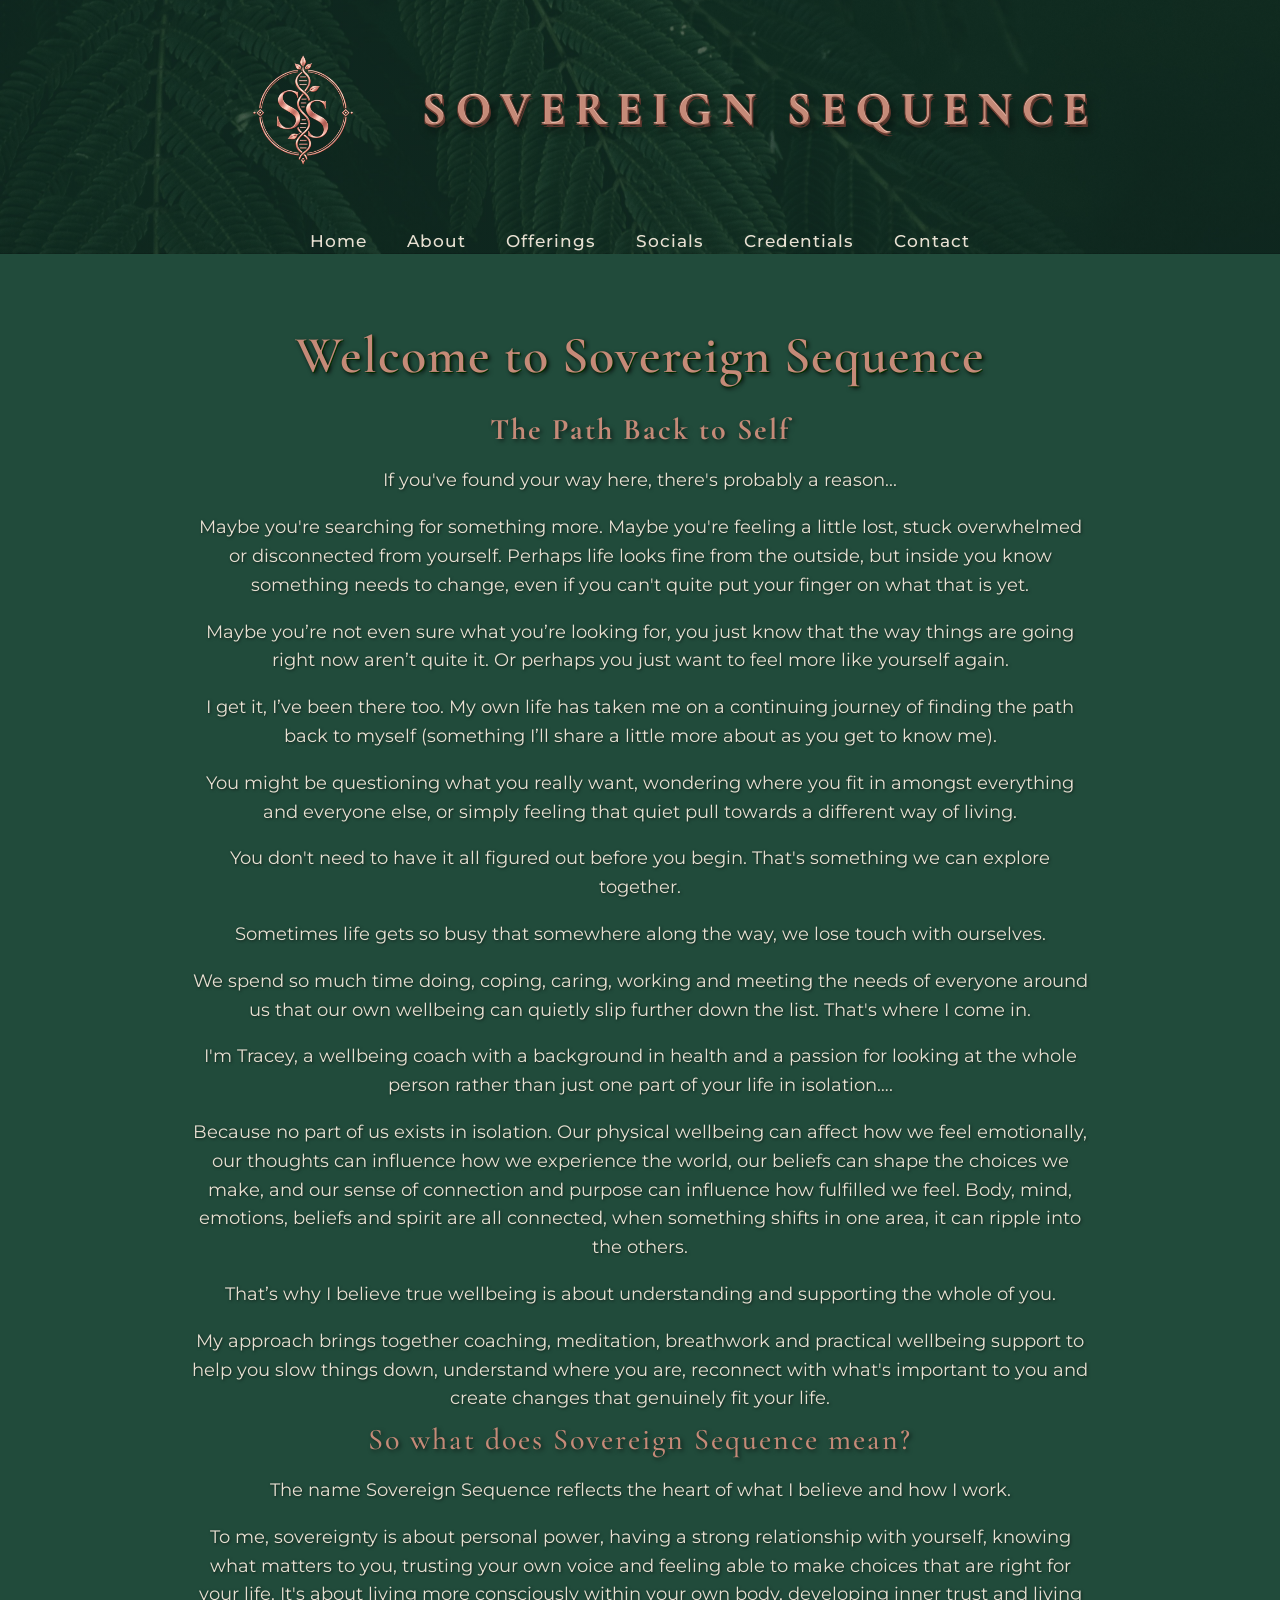
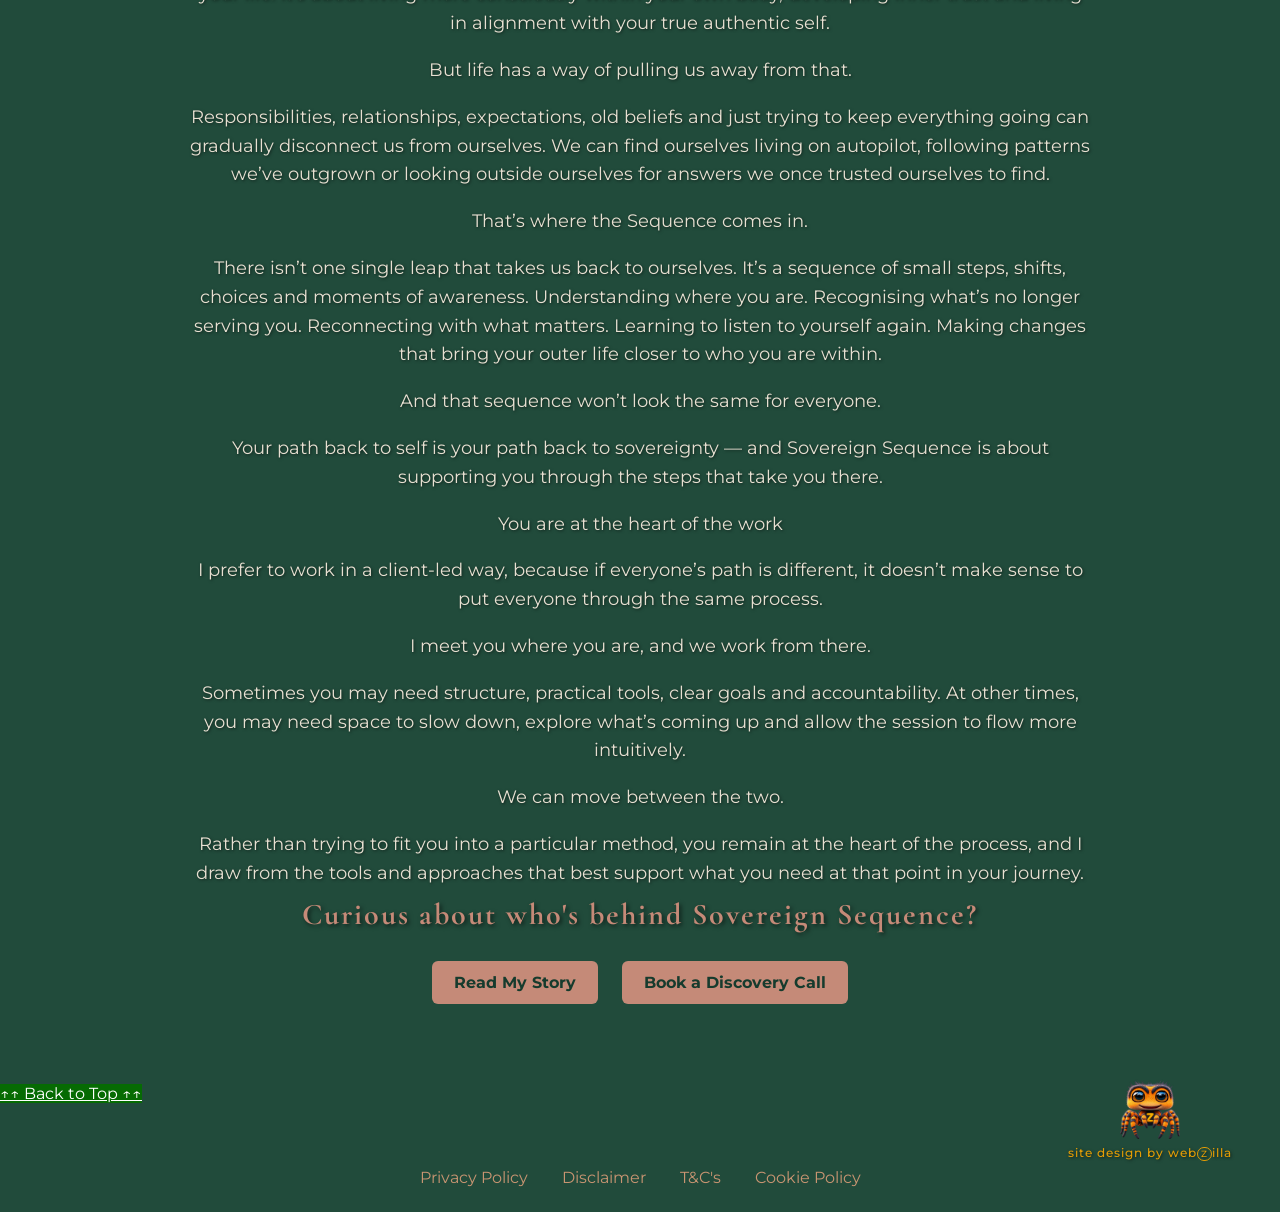
==== index.html @ 94b55060 "Add files via upload" ====
<!DOCTYPE html>
<html>

<head>
    <title>SovSeq site</title>

    <meta name="viewport" content="width=device-width, initial-scale=1.0">

    <link rel="stylesheet" href="style.css">

    <link href="https://fonts.googleapis.com/css2?family=Cormorant+Garamond:wght@500;600;700&family=Montserrat:wght@400;500&display=swap" rel="stylesheet">

<style>
    #myBtn {
      background-color: #066b03;
      color: white;
    }
</style>
</head>

<body>



<header>

    <div class="logo-area">
        <img src="logo.png" alt="SovSeq logo">
        <div class="logo">
            SOVEREIGN SEQUENCE
        </div>
    </div>

<a href="#" class="image-link">
  <img src="WZlogo.png" alt="Description">
  <p>site design by web<span class="circled-letter">Z</span>illa</p>
</a>    

    <nav>
        <a href="index.html">Home</a>
        <a href="about.html">About</a>
        <a href="offerings.html">Offerings</a>
        <a href="socials.html">Socials</a>
        <a href="credentials.html">Credentials</a>
        <a href="contact.html">Contact</a>
    </nav>

</header>

    <main>

        <h1>Welcome to Sovereign Sequence</h1> <h2><strong>The Path Back to Self</strong></h2>

        <p>If you've found your way here, there's probably a reason...</p>
        <p>Maybe you're searching for something more. Maybe you're feeling a little lost, stuck overwhelmed or disconnected from yourself. Perhaps life looks fine from the outside, but inside you know something needs to change, even if you can't quite put your finger on what that is yet.</p>
<p>Maybe you’re not even sure what you’re looking for, you just know that the way things are going right now aren’t quite it. Or perhaps you just want to feel more like yourself again.</p>
<p>I get it, I’ve been there too. My own life has taken me on a continuing journey of finding the path back to myself (something I’ll share a little more about as you get to know me).</p>
<p>You might be questioning what you really want, wondering where you fit in amongst everything and everyone else, or simply feeling that quiet pull towards a different way of living.</p>
<p>You don't need to have it all figured out before you begin. That's something we can explore together.</p>
<p>Sometimes life gets so busy that somewhere along the way, we lose touch with ourselves.</p>
<p>We spend so much time doing, coping, caring, working and meeting the needs of everyone around us that our own wellbeing can quietly slip further down the list.
That's where I come in.</p>
<p>I'm Tracey, a wellbeing coach with a background in health and a passion for looking at the whole person rather than just one part of your life in isolation….</p>
<p>Because no part of us exists in isolation. Our physical wellbeing can affect how we feel emotionally, our thoughts can influence how we experience the world, our beliefs can shape the choices we make, and our sense of connection and purpose can influence how fulfilled we feel. Body, mind, emotions, beliefs and spirit are all connected, when something shifts in one area, it can ripple into the others.</p>
<p>That’s why I believe true wellbeing is about understanding and supporting the whole of you.</p>
<p>My approach brings together coaching, meditation, breathwork and practical wellbeing support to help you slow things down, understand where you are, reconnect with what's important to you and create changes that genuinely fit your life.</p>
<h3>So what does Sovereign Sequence mean?</h3>
<p>The name Sovereign Sequence reflects the heart of what I believe and how I work.</p>
<p>To me, sovereignty is about personal power, having a strong relationship with yourself, knowing what matters to you, trusting your own voice and feeling able to make choices that are right for your life. It's about living more consciously within your own body, developing inner trust and living in alignment with your true authentic self.</p>
<p>But life has a way of pulling us away from that.</p>
<p>Responsibilities, relationships, expectations, old beliefs and just trying to keep everything going can gradually disconnect us from ourselves. We can find ourselves living on autopilot, following patterns we’ve outgrown or looking outside ourselves for answers we once trusted ourselves to find.</p>
<p>That’s where the Sequence comes in.</p>
<p>There isn’t one single leap that takes us back to ourselves. It’s a sequence of small steps, shifts, choices and moments of awareness. Understanding where you are. Recognising what’s no longer serving you. Reconnecting with what matters. Learning to listen to yourself again. Making changes that bring your outer life closer to who you are within.</p>
<p>And that sequence won’t look the same for everyone.</p>
<p>Your path back to self is your path back to sovereignty — and Sovereign Sequence is about supporting you through the steps that take you there.</p>
<p>You are at the heart of the work</p>
<p>I prefer to work in a client-led way, because if everyone’s path is different, it doesn’t make sense to put everyone through the same process.</p>
<p>I meet you where you are, and we work from there.</p>
<p>Sometimes you may need structure, practical tools, clear goals and accountability. At other times, you may need space to slow down, explore what’s coming up and allow the session to flow more intuitively.</p>
<p>We can move between the two.</p>
<p>Rather than trying to fit you into a particular method, you remain at the heart of the process, and I draw from the tools and approaches that best support what you need at that point in your journey.</p>

<h3><strong>Curious about who's behind Sovereign Sequence?</strong></h3>

        <a class="button" href="about.html">Read My Story</a>
        <a class="button" href="#">Book a Discovery Call</a>


    </main>

<a href="#"  id="myBtn" class="back-to-top">&uarr;&uarr; Back to Top &uarr;&uarr;</a>

<footer>
    <a href="privacy.html">Privacy Policy</a>
    <a href="disclaimer.html">Disclaimer</a>
    <a href="terms.html">T&C's</a>
    <a href="cookies.html">Cookie Policy</a>
</footer>



</body>

</html>
---- style.css ----
body {
    margin: 0;
    font-family: 'Montserrat', sans-serif;
    background-color: #214B3B;
    color: #E8E0D2;
}

header {
    background-color: #214B3B;
    background-image: linear-gradient(
        rgba(22, 59, 45, 0.55),
        rgba(22, 59, 45, 0.55)
    ),
    url("banner2.jpg");

    background-size: cover;
    background-position: center;
    padding: 3px 10px;
    text-align: center;
}

.logo {
    font-size: 46px;
    font-weight: bold;
    font-family: 'Cormorant Garamond', serif;
    letter-spacing: 10px;
    margin-top: 0px;
    margin-bottom: 2mm;
    transform: none;
    color: #C58A78;

    text-shadow:
        0 -1px 0 #F0C9BA,
        1px 1px 0 #6B3D32,
        -1px 1px 0 #6B3D32,
        1px -1px 0 #6B3D32,
        -1px -1px 0 #6B3D32,
        2px 3px 0 #59352D,
        4px 6px 10px rgba(0, 0, 0, 0.85);
}

header a {
    color: #E8E0D2;
    text-decoration: none;
    margin: 0 18px;
    font-size: 17px;
    font-weight: 500;
    letter-spacing: 1px;
    padding-bottom: 6px;
    border-bottom: 1px solid transparent;
    transition: all 0.3s ease;
}

header a:hover {
    color: #C58A78;
    border-bottom: 1px solid #C58A78;
}

header nav {
    margin-top: 2mm;
}

main {
    max-width: 900px;
    margin: 70px auto;
    padding: 0px;
    text-align: center;
}

h1 {
color: #C58A78;
font-family: 'Cormorant Garamond', serif;
font-size: 52px;
font-weight: 600;
letter-spacing: 1px;

text-shadow:
1px 1px 0 #062e01,
2px 2px 4px rgba(0, 0, 0, 0.90);
}

p {
    color: #E8E0D2;
    font-size: 18px;
    line-height: 1.6;
    text-shadow: 1px 1px 3px rgba(0, 0, 0, 0.55);
}

.button {
    display: inline-block;
    background-color: #C58A78;
    color: #163B2D;
    padding: 12px 22px;
    margin: 10px;
    border-radius: 6px;
    text-decoration: none;
    font-weight: bold;
}

.button:hover {
    background-color: #D5A696;
}

h2 {
color: #C58A78;
font-family: 'Cormorant Garamond', serif;
font-size: 30px;
font-weight: 500;
letter-spacing: 2px;
text-shadow: 2px 2px 4px rgba(0, 0, 0, 0.60);
margin-top: -10px;
margin-bottom: 18px;
}

h3 {
color: #C58A78;
font-family: 'Cormorant Garamond', serif;
font-size: 30px;
font-weight: 500;
letter-spacing: 2px;
text-shadow: 2px 2px 4px rgba(0, 0, 0, 0.60);
margin-top: -10px;
margin-bottom: 18px;
}

.logo-area img {
    width: 220px;
    height: auto;
    transform: translateY(-25px);
}

.logo-area {
    display: flex;
    align-items: center;
    justify-content: center;
    gap: 20px;
}

@media (max-width: 768px) {
    .logo-area {
        flex-direction: column;
        gap: 0px;
    }

    .logo-area img {
        width: 200px;
         transform: translateX(-10px);
    }
}

@media (max-width: 600px) {

    header {
        padding: 8px 10px;
    }

    .logo {
        font-size: 36px;
        letter-spacing: 6px;
    }

    header a {
        display: inline-block;
        margin: 0px 7px;
        font-size: 15px;
    }

    main {
        margin: 40px auto;
        padding: 0px;
    }

    h1 {
        font-size: 40px;
    }

    p {
        font-size: 17px;
    }

}

footer {
    width: 100%;
    text-align: center;
    padding: 25px 15px;
    margin-top: 40px;
    box-sizing: border-box;
}

footer a {
    color: #c99572 !important;
    text-decoration: none !important;
    display: inline-block !important;
    margin: 0 15px !important;
}

footer a:hover {
    color: #e1b08d !important;
    text-decoration: underline !important;
}
@media (min-width: 769px) {
    footer {
        text-align: center;
    }

    footer a {
        color: #c99572 !important;
        display: inline-block !important;
        margin: 0 15px !important;
    }
}

@media (max-width: 1200px) and (orientation: landscape) {
    header nav {
        margin-top: 2mm;
    }
}

body {
  position: relative;
  min-height: 100vh;
}

.image-link {
  position: absolute;
  bottom: 30px;
  right: 30px;
  text-align: center;
  width: fit-content;
}

.image-link img {
  display: block;
  margin: 0 auto;
  width: 60px;
  transition: transform 0.3s ease;
}

.image-link p {
  margin-top: 4px;
  font-size: 12px;
  color: #e49d05;
  transition: font-size 0.3s ease;
}

.image-link:hover img {
  transform: scale(1.3);
}

.image-link:hover p {
  font-size: 13px;
  color: #c2f50c;
  
}

.circled-letter {
  display: inline-flex;
  align-items: center;
  justify-content: center;
  width: 1.4em;
  height: 1.4em;
  border: 1px solid currentColor;
  border-radius: 50%;
  font-size: 0.75em;
  line-height: 1;
}

@media screen and (max-width: 768px) {
  .image-link {
    bottom: 60px;
    right: 15px;
  }
}
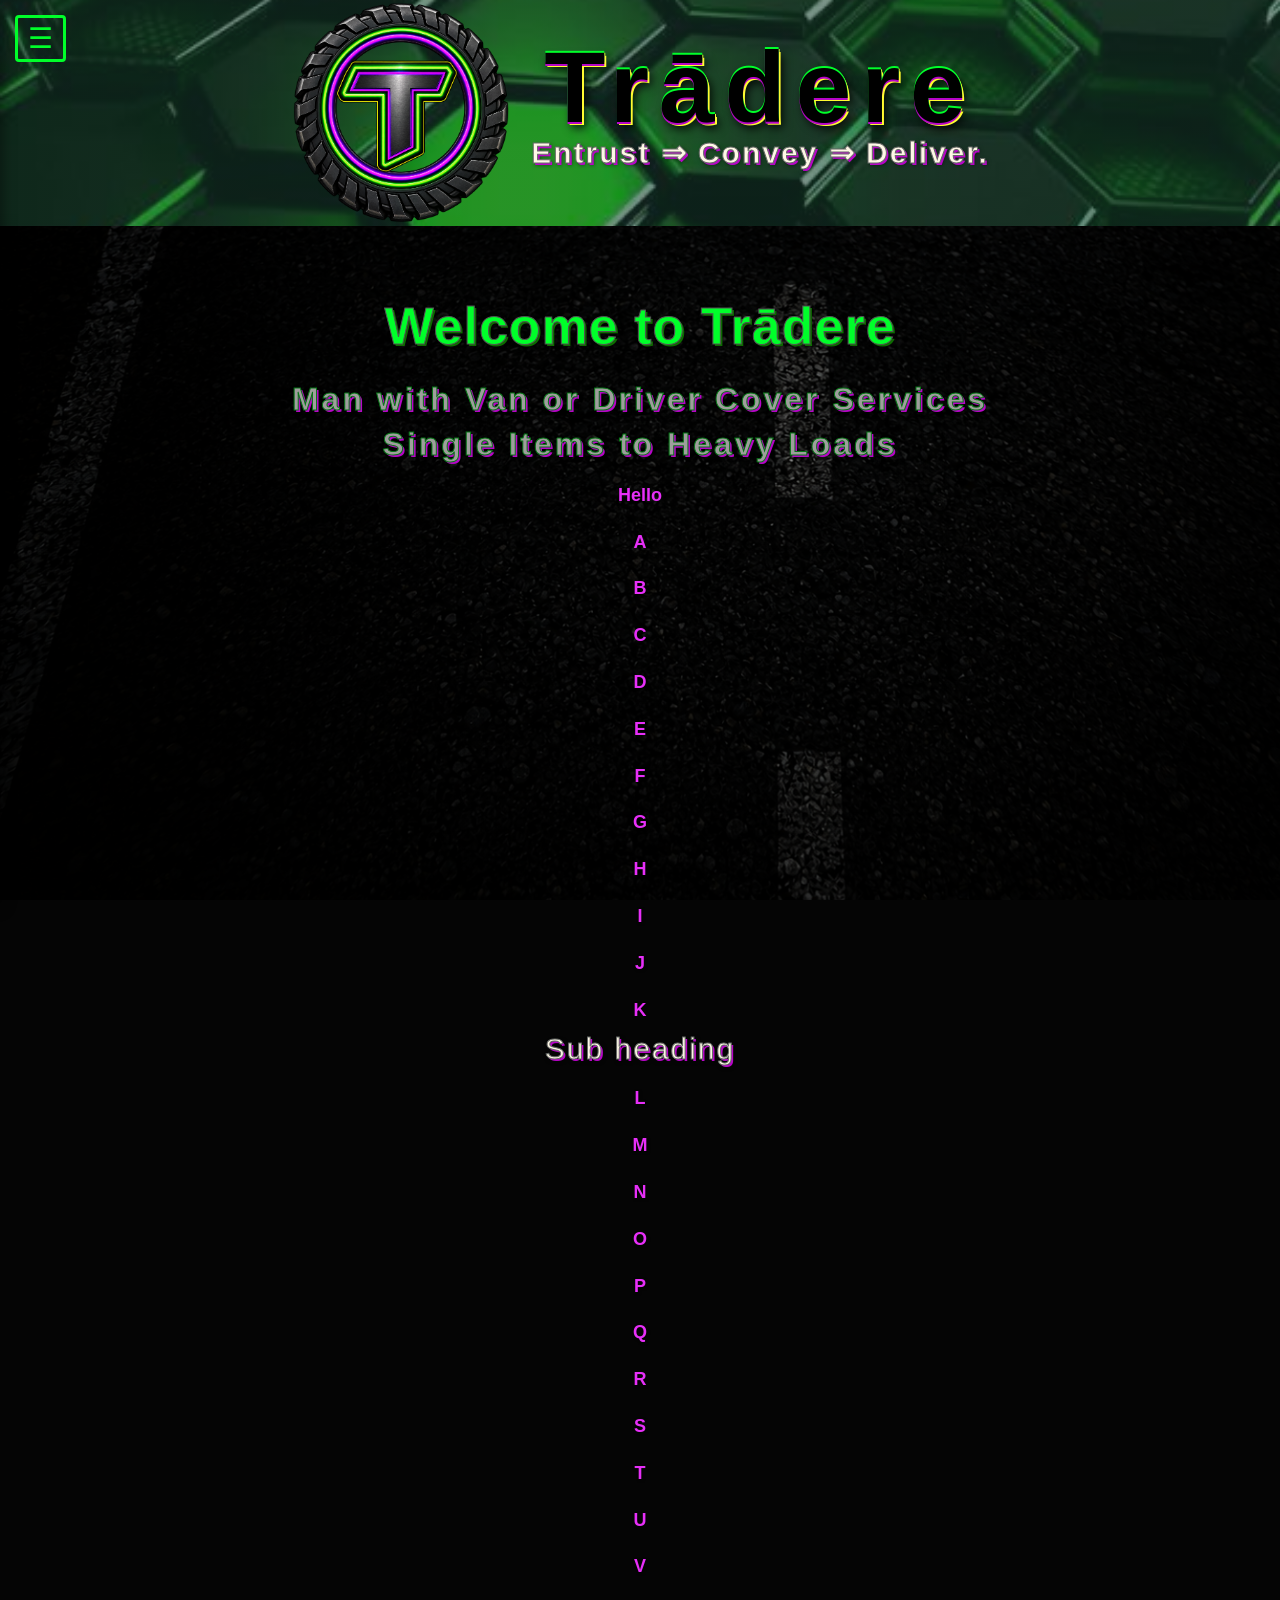
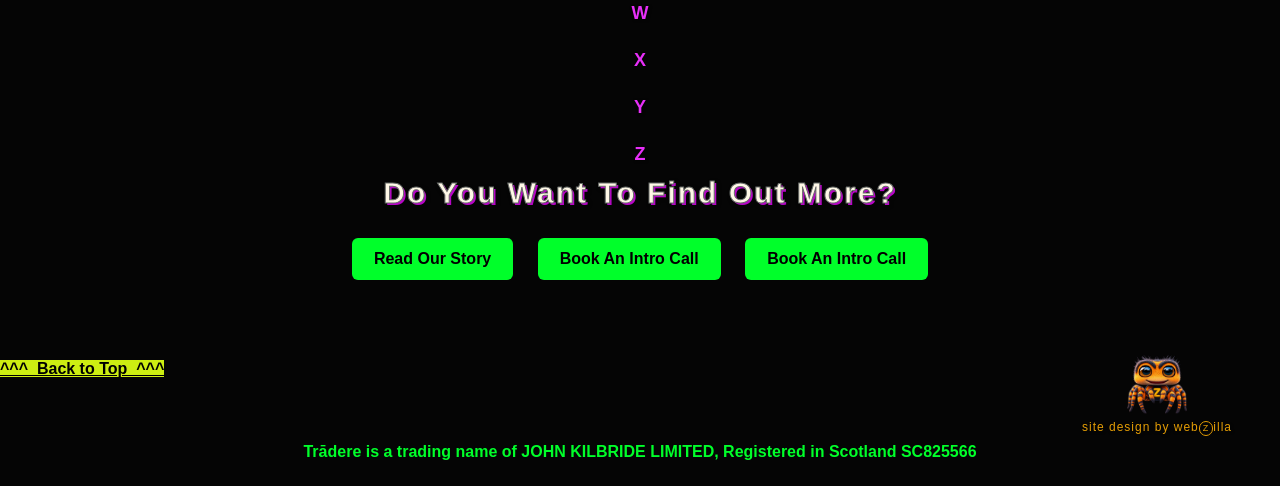
==== commit df5b18d7: "Add files via upload" ====
--- a/index.html
+++ b/index.html
@@ -2,100 +2,150 @@
 <html>
 
 <head>
-    <title>SovSeq site</title>
+    <title>Tr&#257dere</title>
 
     <meta name="viewport" content="width=device-width, initial-scale=1.0">
 
     <link rel="stylesheet" href="style.css">
 
-    <link href="https://fonts.googleapis.com/css2?family=Cormorant+Garamond:wght@500;600;700&family=Montserrat:wght@400;500&display=swap" rel="stylesheet">
+<style>
 
-<style>
+  body {
+    background-color: #050505;
+    background-image: url('road3.png');
+    background-repeat: repeat;
+    background-position: top left;
+    background-size: cover;
+    background-attachment: fixed;
+  }
+  body::before {
+  content: "";
+  position: fixed;
+  inset: 0;
+  background: rgba(0, 0, 0, 0.45);
+  pointer-events: none;
+  z-index: -1;
+}
+
     #myBtn {
-      background-color: #066b03;
-      color: white;
+      background-color: #cdee12;
+      color: #000000;
     }
 </style>
+
 </head>
 
 <body>
-
-
-
+<a id="top"></a>
 <header>
 
     <div class="logo-area">
-        <img src="logo.png" alt="SovSeq logo">
+        <img src="tread2.png" alt="Tradere logo">
         <div class="logo">
-            SOVEREIGN SEQUENCE
+            Tr&#257dere
+
+            <h3><strong>Entrust&nbsp;&rArr;&nbsp;Convey&nbsp;&rArr;&nbsp;Deliver.</strong></h3>
         </div>
     </div>
-
+    
 <a href="#" class="image-link">
   <img src="WZlogo.png" alt="Description">
   <p>site design by web<span class="circled-letter">Z</span>illa</p>
-</a>    
+</a>
 
-    <nav>
-        <a href="index.html">Home</a>
-        <a href="about.html">About</a>
-        <a href="offerings.html">Offerings</a>
-        <a href="socials.html">Socials</a>
-        <a href="credentials.html">Credentials</a>
-        <a href="contact.html">Contact</a>
-    </nav>
+<button class="menu-button" id="menuButton"
+        aria-label="Open menu"
+        aria-expanded="false">
+    ☰
+</button>
+
+<nav id="sideMenu">
+    <button class="close-menu" id="closeMenu"
+            aria-label="Close menu">
+        &times;
+    </button>
+
+    <a href="index.html">Home</a>
+    <a href="about.html">About</a>
+    <a href="socials.html">Man & Van</a>
+    <a href="services.html">Driver Cover</a>
+    <a href="contact.html">Contact</a>
+</nav>
 
 </header>
 
     <main>
 
-        <h1>Welcome to Sovereign Sequence</h1> <h2><strong>The Path Back to Self</strong></h2>
+        <h1>Welcome to Tr&#257dere</h1> 
+        <h2><strong>Man with Van or Driver Cover Services</strong></h2>
+        <h2><strong>Single Items to Heavy Loads</strong></h2>
 
-        <p>If you've found your way here, there's probably a reason...</p>
-        <p>Maybe you're searching for something more. Maybe you're feeling a little lost, stuck overwhelmed or disconnected from yourself. Perhaps life looks fine from the outside, but inside you know something needs to change, even if you can't quite put your finger on what that is yet.</p>
-<p>Maybe you’re not even sure what you’re looking for, you just know that the way things are going right now aren’t quite it. Or perhaps you just want to feel more like yourself again.</p>
-<p>I get it, I’ve been there too. My own life has taken me on a continuing journey of finding the path back to myself (something I’ll share a little more about as you get to know me).</p>
-<p>You might be questioning what you really want, wondering where you fit in amongst everything and everyone else, or simply feeling that quiet pull towards a different way of living.</p>
-<p>You don't need to have it all figured out before you begin. That's something we can explore together.</p>
-<p>Sometimes life gets so busy that somewhere along the way, we lose touch with ourselves.</p>
-<p>We spend so much time doing, coping, caring, working and meeting the needs of everyone around us that our own wellbeing can quietly slip further down the list.
-That's where I come in.</p>
-<p>I'm Tracey, a wellbeing coach with a background in health and a passion for looking at the whole person rather than just one part of your life in isolation….</p>
-<p>Because no part of us exists in isolation. Our physical wellbeing can affect how we feel emotionally, our thoughts can influence how we experience the world, our beliefs can shape the choices we make, and our sense of connection and purpose can influence how fulfilled we feel. Body, mind, emotions, beliefs and spirit are all connected, when something shifts in one area, it can ripple into the others.</p>
-<p>That’s why I believe true wellbeing is about understanding and supporting the whole of you.</p>
-<p>My approach brings together coaching, meditation, breathwork and practical wellbeing support to help you slow things down, understand where you are, reconnect with what's important to you and create changes that genuinely fit your life.</p>
-<h3>So what does Sovereign Sequence mean?</h3>
-<p>The name Sovereign Sequence reflects the heart of what I believe and how I work.</p>
-<p>To me, sovereignty is about personal power, having a strong relationship with yourself, knowing what matters to you, trusting your own voice and feeling able to make choices that are right for your life. It's about living more consciously within your own body, developing inner trust and living in alignment with your true authentic self.</p>
-<p>But life has a way of pulling us away from that.</p>
-<p>Responsibilities, relationships, expectations, old beliefs and just trying to keep everything going can gradually disconnect us from ourselves. We can find ourselves living on autopilot, following patterns we’ve outgrown or looking outside ourselves for answers we once trusted ourselves to find.</p>
-<p>That’s where the Sequence comes in.</p>
-<p>There isn’t one single leap that takes us back to ourselves. It’s a sequence of small steps, shifts, choices and moments of awareness. Understanding where you are. Recognising what’s no longer serving you. Reconnecting with what matters. Learning to listen to yourself again. Making changes that bring your outer life closer to who you are within.</p>
-<p>And that sequence won’t look the same for everyone.</p>
-<p>Your path back to self is your path back to sovereignty — and Sovereign Sequence is about supporting you through the steps that take you there.</p>
-<p>You are at the heart of the work</p>
-<p>I prefer to work in a client-led way, because if everyone’s path is different, it doesn’t make sense to put everyone through the same process.</p>
-<p>I meet you where you are, and we work from there.</p>
-<p>Sometimes you may need structure, practical tools, clear goals and accountability. At other times, you may need space to slow down, explore what’s coming up and allow the session to flow more intuitively.</p>
-<p>We can move between the two.</p>
-<p>Rather than trying to fit you into a particular method, you remain at the heart of the process, and I draw from the tools and approaches that best support what you need at that point in your journey.</p>
+<p>Hello</p>
+<p> A </p>
+<p> B </p>
+<p> C </p>
+<p> D </p>
+<p> E </p>
+<p> F </p>
+<p> G </p>
+<p> H </p>
+<p> I </p>
+<p> J </p>
+<p> K </p>
+<h3>Sub heading</h3>
+<p> L </p>
+<p> M </p>
+<p> N </p>
+<p> O </p>
+<p> P </p>
+<p> Q </p>
+<p> R </p>
+<p> S </p>
+<p> T </p>
+<p> U </p>
+<p> V </p>
+<p> W </p>
+<p> X </p>
+<p> Y </p>
+<p> Z </p>
+<h3><strong>Do You Want To Find Out More?</strong></h3>
 
-<h3><strong>Curious about who's behind Sovereign Sequence?</strong></h3>
-
-        <a class="button" href="about.html">Read My Story</a>
-        <a class="button" href="#">Book a Discovery Call</a>
-
+        <a class="button" href="about.html">Read Our Story</a>
+        <a class="button" href="#">Book An Intro Call</a>
+        <a class="button" href="#">Book An Intro Call</a>
 
     </main>
 
-<a href="#"  id="myBtn" class="back-to-top">&uarr;&uarr; Back to Top &uarr;&uarr;</a>
+<a href="#"  id="myBtn" class="back-to-top">^^^&nbsp; Back to Top &nbsp;^^^</a>
 
 <footer>
-    <a href="privacy.html">Privacy Policy</a>
-    <a href="disclaimer.html">Disclaimer</a>
-    <a href="terms.html">T&C's</a>
-    <a href="cookies.html">Cookie Policy</a>
+Tr&#257dere is a trading name of JOHN KILBRIDE LIMITED, Registered in Scotland SC825566
 </footer>
+
+<script>
+const menu = document.getElementById('sideMenu');
+const menuButton = document.getElementById('menuButton');
+const closeButton = document.getElementById('closeMenu');
+
+function openMenu() {
+    menu.classList.add('open');
+    menuButton.setAttribute('aria-expanded', 'true');
+}
+
+function closeMenu() {
+    menu.classList.remove('open');
+    menuButton.setAttribute('aria-expanded', 'false');
+}
+
+menuButton.addEventListener('click', openMenu);
+closeButton.addEventListener('click', closeMenu);
+
+document.addEventListener('keydown', function(event) {
+    if (event.key === 'Escape') {
+        closeMenu();
+    }
+});
+</script>
 
 
 
--- a/style.css
+++ b/style.css
@@ -1,17 +1,18 @@
 body {
     margin: 0;
-    font-family: 'Montserrat', sans-serif;
-    background-color: #214B3B;
-    color: #E8E0D2;
+    font-family: "Segoe UI", sans-serif;
+    font-weight: 600;
+    background-color: #000000;
+    color: #00ff2a;
 }
 
 header {
-    background-color: #214B3B;
+    background-color: #4b2123;
     background-image: linear-gradient(
         rgba(22, 59, 45, 0.55),
         rgba(22, 59, 45, 0.55)
     ),
-    url("banner2.jpg");
+    url("banner12.jfif");
 
     background-size: cover;
     background-position: center;
@@ -20,30 +21,31 @@
 }
 
 .logo {
-    font-size: 46px;
+    font-size: 100px;
     font-weight: bold;
-    font-family: 'Cormorant Garamond', serif;
+    font-family: "Arial Rounded MT", Helvetica Rounded, Arial, sans-serif;
     letter-spacing: 10px;
     margin-top: 0px;
     margin-bottom: 2mm;
     transform: none;
-    color: #C58A78;
+
+    color: #000000;
 
     text-shadow:
-        0 -1px 0 #F0C9BA,
-        1px 1px 0 #6B3D32,
-        -1px 1px 0 #6B3D32,
-        1px -1px 0 #6B3D32,
-        -1px -1px 0 #6B3D32,
-        2px 3px 0 #59352D,
+        0 -2px 0 #00ff2a,
+        0px 2px 0 #b705c7,
+
+        1px 0px 0 #fffc31,
+
+        2px 3px 0 #fffc31,
         4px 6px 10px rgba(0, 0, 0, 0.85);
 }
 
 header a {
-    color: #E8E0D2;
+    color: #f5e6c8;
     text-decoration: none;
     margin: 0 18px;
-    font-size: 17px;
+    font-size: 21px;
     font-weight: 500;
     letter-spacing: 1px;
     padding-bottom: 6px;
@@ -52,8 +54,8 @@
 }
 
 header a:hover {
-    color: #C58A78;
-    border-bottom: 1px solid #C58A78;
+    color: #ba7df3;
+    border-bottom: 1px solid #ba7df3;
 }
 
 header nav {
@@ -68,19 +70,19 @@
 }
 
 h1 {
-color: #C58A78;
-font-family: 'Cormorant Garamond', serif;
+color: #00ff2a;
+-webkit-text-stroke: 1px #535353;
+font-family: "Trebuchet MS", Helvetica Rounded, Arial, sans-serif;
 font-size: 52px;
 font-weight: 600;
 letter-spacing: 1px;
-
 text-shadow:
-1px 1px 0 #062e01,
+2px 2px 0 #0d6b01,
 2px 2px 4px rgba(0, 0, 0, 0.90);
 }
 
 p {
-    color: #E8E0D2;
+    color: #e72ff8;
     font-size: 18px;
     line-height: 1.6;
     text-shadow: 1px 1px 3px rgba(0, 0, 0, 0.55);
@@ -88,8 +90,8 @@
 
 .button {
     display: inline-block;
-    background-color: #C58A78;
-    color: #163B2D;
+    background-color: #00ff2a;
+    color: #000000;
     padding: 12px 22px;
     margin: 10px;
     border-radius: 6px;
@@ -98,27 +100,31 @@
 }
 
 .button:hover {
-    background-color: #D5A696;
+    background-color: #fffc31;
 }
 
 h2 {
-color: #C58A78;
-font-family: 'Cormorant Garamond', serif;
+color: #9e9e9c;
+-webkit-text-stroke: 1px #077716;
+font-family: "Trebuchet MS", Arial, Helvetica, sans-serif;
+font-size: 32px;
+font-weight: 500;
+letter-spacing: 3px;
+text-shadow: 2px 2px 0 #b705c7,
+2px 2px 4px rgba(0, 0, 0, 0.60);
+margin-top: -10px;
+margin-bottom: 18px;
+}
+
+h3 {
+color: #FFF8E7;
+-webkit-text-stroke: 1px #676b68;
+font-family: "Trebuchet MS", Helvetica Rounded, Arial, sans-serif;
 font-size: 30px;
 font-weight: 500;
 letter-spacing: 2px;
-text-shadow: 2px 2px 4px rgba(0, 0, 0, 0.60);
-margin-top: -10px;
-margin-bottom: 18px;
-}
-
-h3 {
-color: #C58A78;
-font-family: 'Cormorant Garamond', serif;
-font-size: 30px;
-font-weight: 500;
-letter-spacing: 2px;
-text-shadow: 2px 2px 4px rgba(0, 0, 0, 0.60);
+text-shadow: 2px 2px 0 #b705c7,
+2px 2px 4px rgba(0, 0, 0, 0.60);
 margin-top: -10px;
 margin-bottom: 18px;
 }
@@ -126,7 +132,6 @@
 .logo-area img {
     width: 220px;
     height: auto;
-    transform: translateY(-25px);
 }
 
 .logo-area {
@@ -136,6 +141,39 @@
     gap: 20px;
 }
 
+
+@media (max-width: 600px) {
+
+    header {
+        padding: 8px 10px;
+    }
+
+    .logo {
+        font-size: 36px;
+        letter-spacing: 6px;
+    }
+
+    header a {
+        display: inline-block;
+        margin: 0px 7px;
+        font-size: 19px;
+    }
+
+    main {
+        margin: 40px auto;
+        padding: 0px;
+    }
+
+    h1 {
+        font-size: 40px;
+    }
+
+    p {
+        font-size: 17px;
+    }
+
+}
+
 @media (max-width: 768px) {
     .logo-area {
         flex-direction: column;
@@ -144,40 +182,14 @@
 
     .logo-area img {
         width: 200px;
-         transform: translateX(-10px);
-    }
-}
-
-@media (max-width: 600px) {
-
-    header {
-        padding: 8px 10px;
-    }
-
-    .logo {
-        font-size: 36px;
-        letter-spacing: 6px;
-    }
-
-    header a {
-        display: inline-block;
-        margin: 0px 7px;
-        font-size: 15px;
-    }
-
+    
+    }
+}
+
+    @media (max-width: 600px) {
     main {
-        margin: 40px auto;
-        padding: 0px;
-    }
-
-    h1 {
-        font-size: 40px;
-    }
-
-    p {
-        font-size: 17px;
-    }
-
+        padding-top: 0px;
+    }
 }
 
 footer {
@@ -189,14 +201,14 @@
 }
 
 footer a {
-    color: #c99572 !important;
+    color: #c20d0d !important;
     text-decoration: none !important;
     display: inline-block !important;
     margin: 0 15px !important;
 }
 
 footer a:hover {
-    color: #e1b08d !important;
+    color: #85eeaa !important;
     text-decoration: underline !important;
 }
 @media (min-width: 769px) {
@@ -205,7 +217,7 @@
     }
 
     footer a {
-        color: #c99572 !important;
+        color: #00ff2a !important;
         display: inline-block !important;
         margin: 0 15px !important;
     }
@@ -215,6 +227,63 @@
     header nav {
         margin-top: 2mm;
     }
+}
+
+.menu-button {
+    position: fixed;
+    top: 15px;
+    left: 15px;
+    z-index: 1001;
+    background: none;
+    border: 3px solid #00ff2a;
+    color: #00ff2a;
+    font-size: 28px;
+    cursor: pointer;
+    padding: 4px 10px;
+    border-radius: 4px;
+}
+
+#sideMenu {
+    position: fixed;
+    top: 0;
+    left: 0;
+    width: 250px;
+    max-width: 80%;
+    height: 100%;
+    box-sizing: border-box;
+    background: #474646;
+    padding: 65px 20px 20px;
+    z-index: 1000;
+    display: flex;
+    flex-direction: column;
+    align-items: flex-start;
+    gap: 20px;
+    transform: translateX(-100%);
+    transition: transform 0.3s ease;
+    box-shadow: 3px 0 12px rgba(0, 0, 0, 0.4);
+}
+
+#sideMenu.open {
+    transform: translateX(0);
+}
+
+#sideMenu a {
+    color: #00ff2a;
+    text-decoration: none;
+    font-size: 18px;
+    margin: 0;
+    padding: 5px 0;
+}
+
+.close-menu {
+    position: absolute;
+    top: 12px;
+    right: 15px;
+    background: none;
+    border: none;
+    color: #00ff2a;
+    font-size: 32px;
+    cursor: pointer;
 }
 
 body {
@@ -245,7 +314,7 @@
 }
 
 .image-link:hover img {
-  transform: scale(1.3);
+  transform: scale(1.2);
 }
 
 .image-link:hover p {
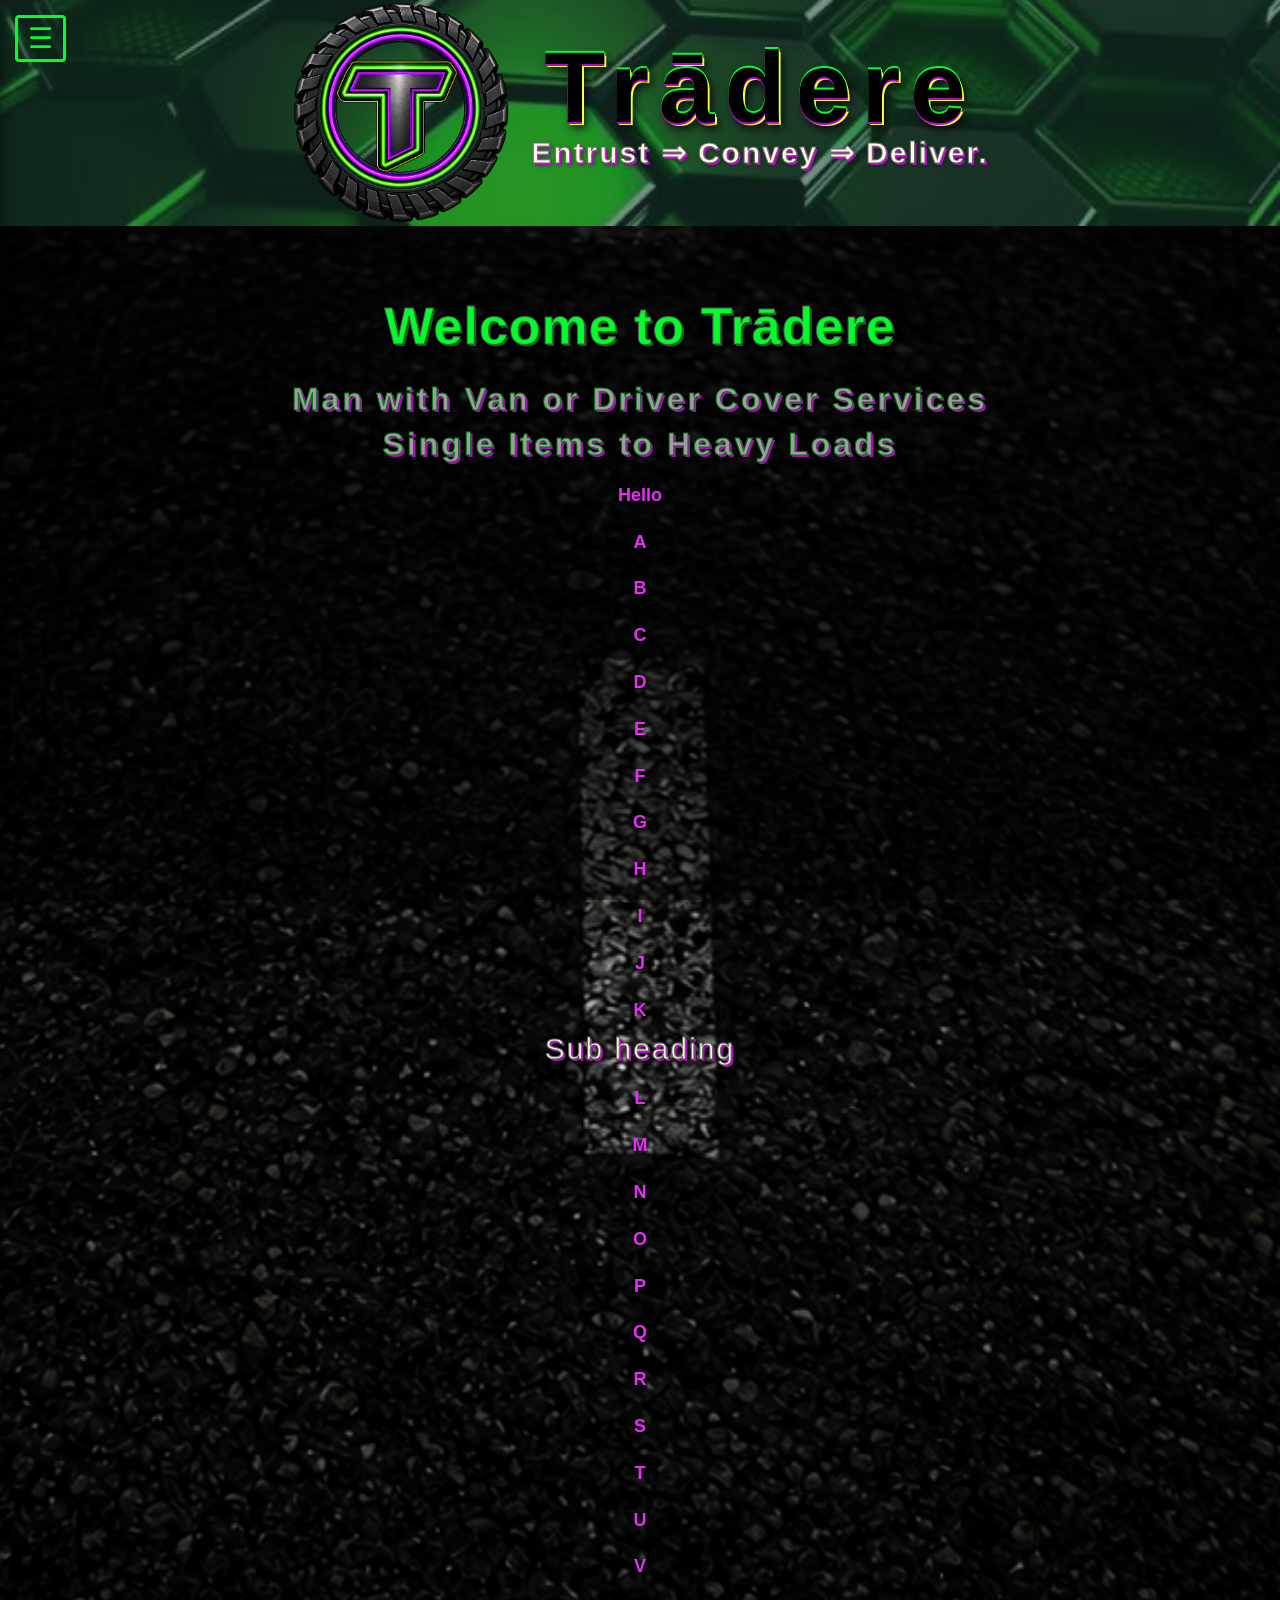
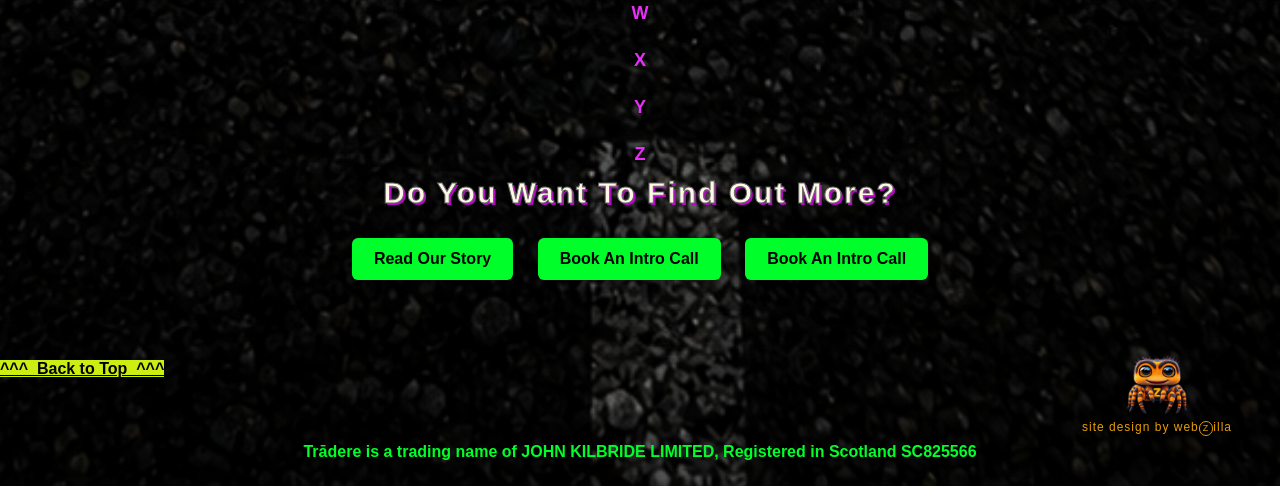
==== commit ac24f466: "Add files via upload" ====
--- a/index.html
+++ b/index.html
@@ -13,10 +13,10 @@
   body {
     background-color: #050505;
     background-image: url('road3.png');
-    background-repeat: repeat;
-    background-position: top left;
+    background-repeat: no-repeat;
+    background-position: center;
     background-size: cover;
-    background-attachment: fixed;
+    background-attachment: scroll;
   }
   body::before {
   content: "";
@@ -31,6 +31,7 @@
       background-color: #cdee12;
       color: #000000;
     }
+
 </style>
 
 </head>
--- a/style.css
+++ b/style.css
@@ -171,6 +171,10 @@
     p {
         font-size: 17px;
     }
+ .logo h3 {
+        font-size: 13px;
+        margin-top: 5px;
+    }    
 
 }
 
